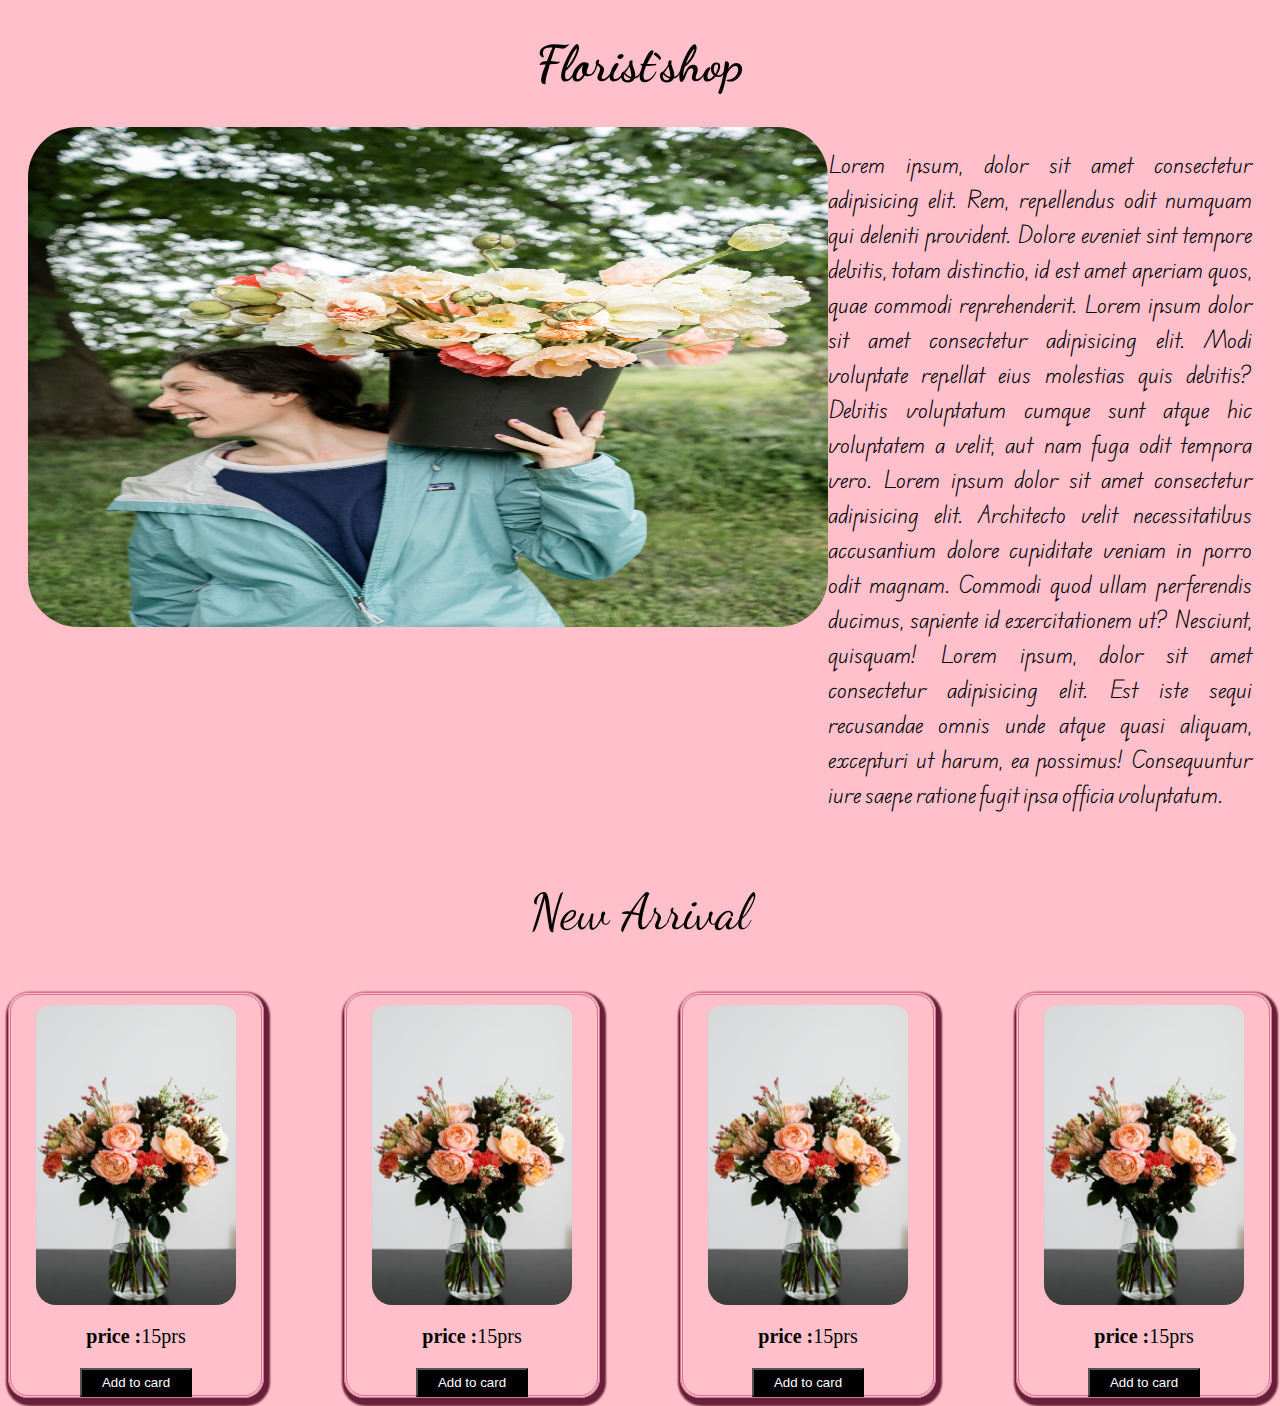
==== florist.html @ 3fe553ad "added card" ====
<!DOCTYPE html>
<html lang="en">
<head>
    <meta charset="UTF-8">
    <meta name="viewport" content="width=device-width, initial-scale=1.0">
    <title>flower shope</title>
    <link rel="stylesheet" href="style.css"/>
    
</head>
<body>
    <h1 class="heading">Florist`shop</h1>

    <div class="main-div">
        <div>
        <img src="./img/zoe-schaeffer-eoAubhPm6H8-unsplash.jpg" class="head-img"/></div>
       <div class="para-div"> <p class="para">Lorem ipsum, dolor sit amet consectetur adipisicing elit. Rem, repellendus odit numquam qui deleniti provident. Dolore eveniet sint tempore debitis, totam distinctio, id est amet aperiam quos, quae commodi reprehenderit.  Lorem ipsum dolor sit amet consectetur adipisicing elit. Modi voluptate repellat eius molestias quis debitis? Debitis voluptatum cumque sunt atque hic voluptatem a velit, aut nam fuga odit tempora vero.  Lorem ipsum dolor sit amet consectetur adipisicing elit. Architecto velit necessitatibus accusantium dolore cupiditate veniam in porro odit magnam. Commodi quod ullam perferendis ducimus, sapiente id exercitationem ut? Nesciunt, quisquam!  Lorem ipsum, dolor sit amet consectetur adipisicing elit. Est iste sequi recusandae omnis unde atque quasi aliquam, excepturi ut harum, ea possimus! Consequuntur iure saepe ratione fugit ipsa officia voluptatum. </p></div>
    </div>

    <p class="heading">New Arrival</p>
   <div class="main-card">
    <div class="card">
        <img src="./img/new 1.jpg" width="200px" class="card-img"/>
        <p class="price"><b>price :</b>15prs</p>
        <button class="btn">Add to card</button>
    </div>
    <div class="card">
        <img src="./img/new 1.jpg" width="200px" class="card-img"/>
        <p class="price"><b>price :</b>15prs</p>
        <button class="btn">Add to card</button>
    </div>
    <div class="card">
        <img src="./img/new 1.jpg" width="200px" class="card-img"/>
        <p class="price"><b>price :</b>15prs</p>
        <button class="btn">Add to card</button>
    </div>
    <div class="card">
        <img src="./img/new 1.jpg" width="200px" class="card-img"/>
        <p class="price"><b>price :</b>15prs</p>
        <button class="btn">Add to card</button>
    </div>
   </div>
</body>
</html>
---- style.css ----
@import url('https://fonts.googleapis.com/css2?family=Dancing+Script:wght@400..700&display=swap');
@import url('https://fonts.googleapis.com/css2?family=Dancing+Script:wght@400..700&family=Edu+AU+VIC+WA+NT+Hand:wght@400..700&family=Foldit:wght@100..900&family=Kalnia+Glaze:wght@100..700&display=swap');
.heading{
    font-family: "Dancing Script", cursive;
    text-align: center;
    font-size: 50px;
  
}
.heading:hover{
    font-size: 45px;
   color: brown;
  
}

body{
    background-color: pink;
}
.main-div{
    display: flex;
    justify-content: space-between;
    text-align: center;
    margin: 20px;
}
.head-img{
    width: 800px;
    height: 500px;
    border-radius: 50px;
}
.head-img:hover{
    border-radius:100px ;
    transition: 0.3s;
}
.para-div{
 width: 40%;
}
.para{
    font-family: "Edu AU VIC WA NT Hand", cursive;
    text-align: justify; 
    font-size: 20px;

}

.main-card{
    display: flex;
    justify-content: space-between;
    align-items: center;
}
.card{
    width: 250px;
    height: 400px;
    border: double palevioletred 3px;
    border-radius: 20px;
    box-shadow: 2px 4px 2px 4px rgb(103, 32, 55);
    
}
.card-img{
    display: block;
    margin: 0 auto;
    padding-top: 10px;
    border-radius: 20px;
}
.card-img:hover{
    border-radius: 40px;
}
.price{
    text-align: center;
    font-size: 20px;
}
.btn{
    display: block;
    margin: 0 auto;
    padding: 5px 20px;
    color: white;
    background-color: black;
   
   
}
.btn:hover{
    background-color: rgb(230, 63, 91);
    color: black;
    border-radius: 20px;
}
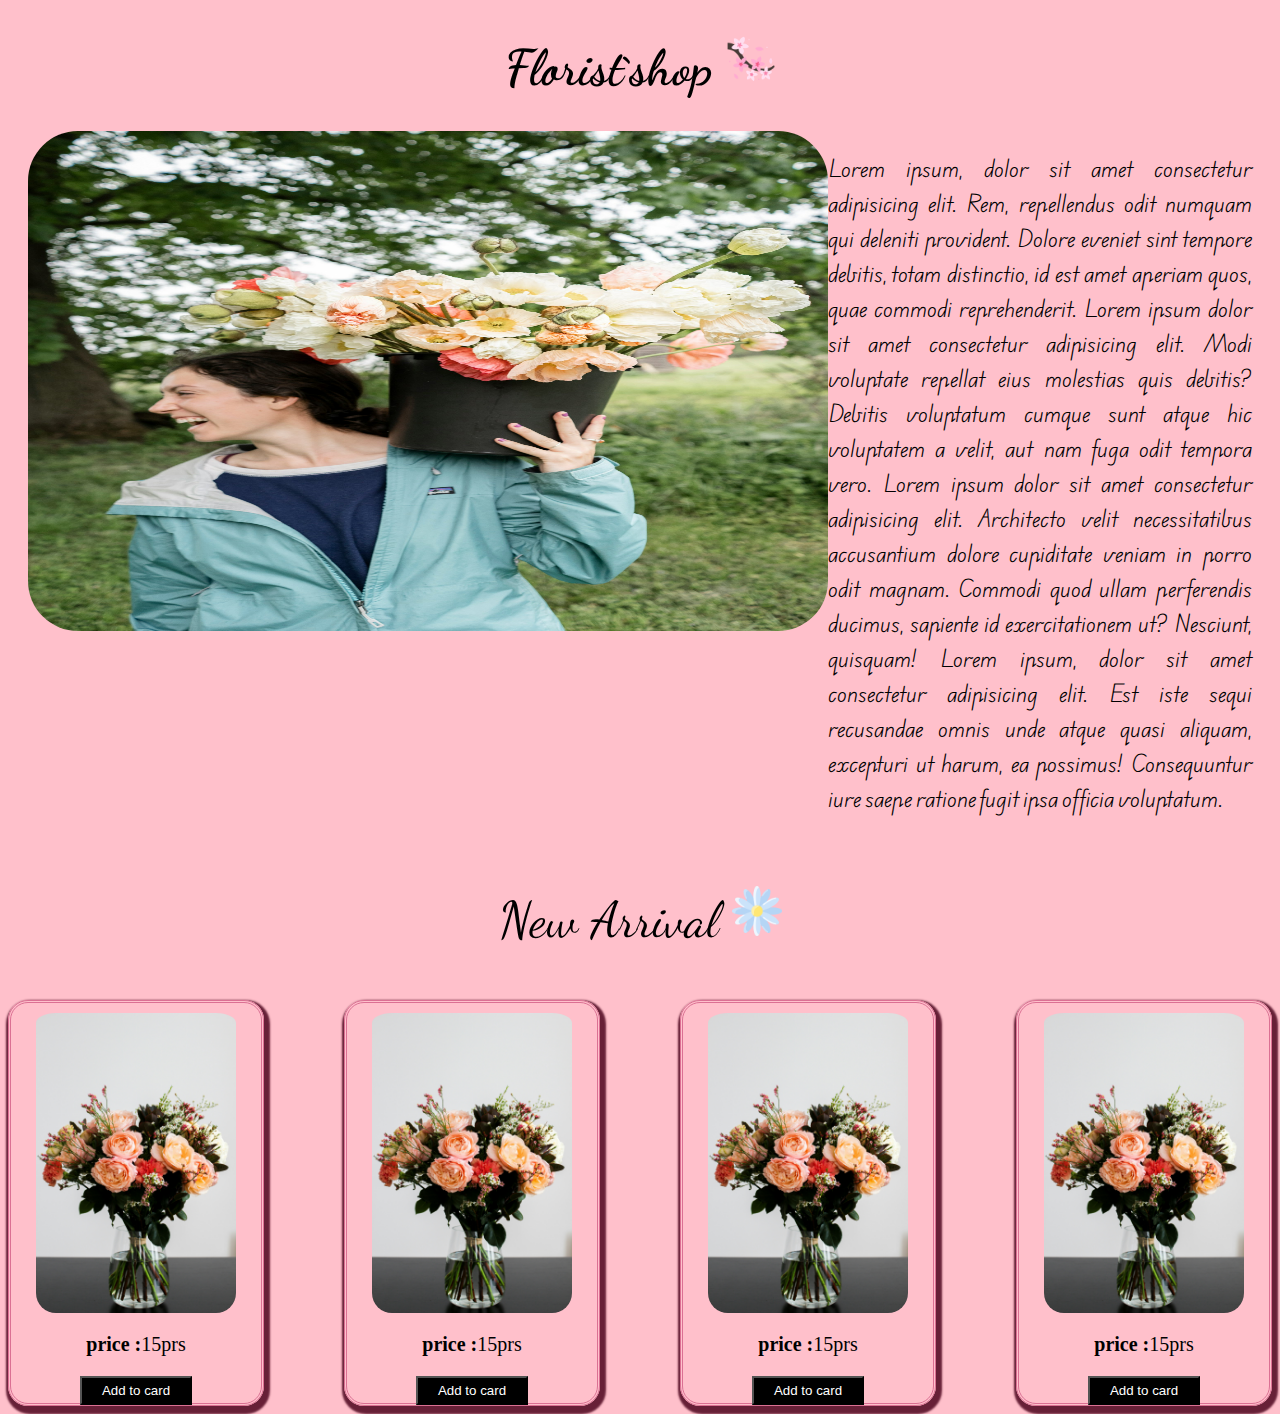
==== commit 34a4cfae: "added icon flower" ====
--- a/florist.html
+++ b/florist.html
@@ -8,7 +8,7 @@
     
 </head>
 <body>
-    <h1 class="heading">Florist`shop</h1>
+    <h1 class="heading">Florist`shop <img src="./img/cherry-blossom.png" width="50px"></h1>
 
     <div class="main-div">
         <div>
@@ -16,7 +16,7 @@
        <div class="para-div"> <p class="para">Lorem ipsum, dolor sit amet consectetur adipisicing elit. Rem, repellendus odit numquam qui deleniti provident. Dolore eveniet sint tempore debitis, totam distinctio, id est amet aperiam quos, quae commodi reprehenderit.  Lorem ipsum dolor sit amet consectetur adipisicing elit. Modi voluptate repellat eius molestias quis debitis? Debitis voluptatum cumque sunt atque hic voluptatem a velit, aut nam fuga odit tempora vero.  Lorem ipsum dolor sit amet consectetur adipisicing elit. Architecto velit necessitatibus accusantium dolore cupiditate veniam in porro odit magnam. Commodi quod ullam perferendis ducimus, sapiente id exercitationem ut? Nesciunt, quisquam!  Lorem ipsum, dolor sit amet consectetur adipisicing elit. Est iste sequi recusandae omnis unde atque quasi aliquam, excepturi ut harum, ea possimus! Consequuntur iure saepe ratione fugit ipsa officia voluptatum. </p></div>
     </div>
 
-    <p class="heading">New Arrival</p>
+    <p class="heading">New Arrival <img src="./img/daisy.png" height="50px"></p>
    <div class="main-card">
     <div class="card">
         <img src="./img/new 1.jpg" width="200px" class="card-img"/>
@@ -38,6 +38,8 @@
         <p class="price"><b>price :</b>15prs</p>
         <button class="btn">Add to card</button>
     </div>
+    
    </div>
+   
 </body>
 </html>--- a/style.css
+++ b/style.css
@@ -46,6 +46,7 @@
     align-items: center;
 }
 .card{
+   
     width: 250px;
     height: 400px;
     border: double palevioletred 3px;
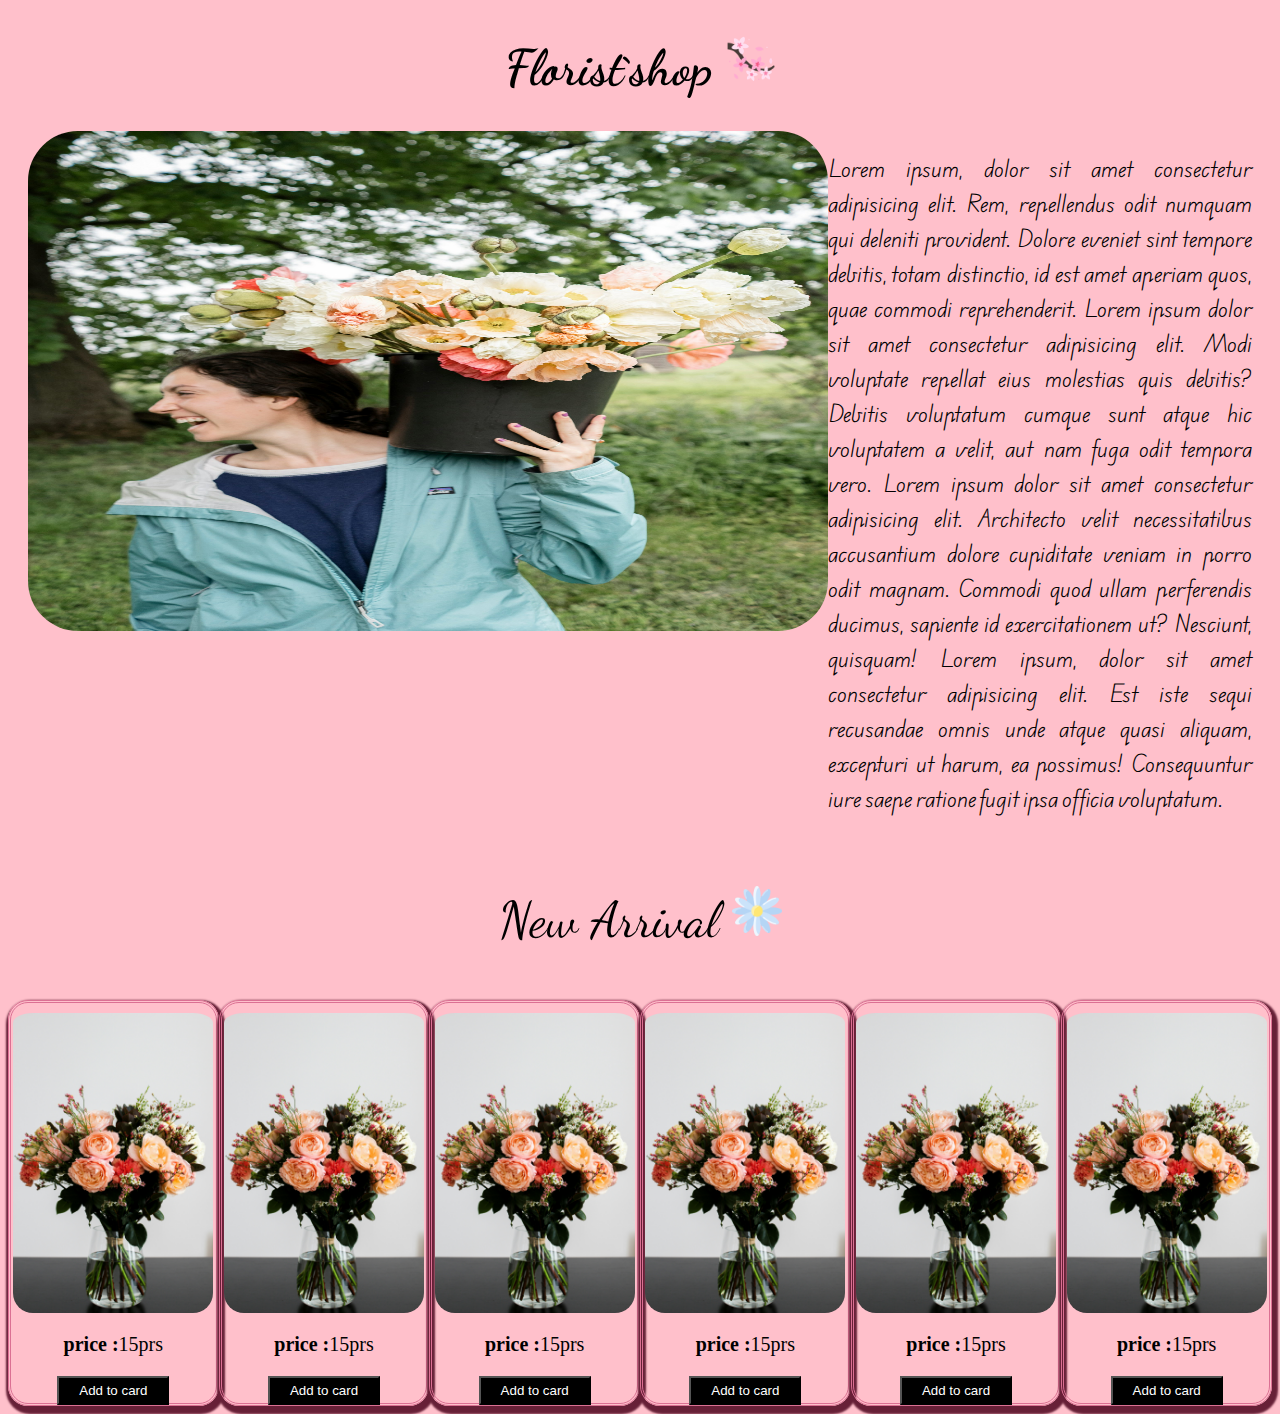
==== commit ca42e591: "added more card" ====
--- a/florist.html
+++ b/florist.html
@@ -38,6 +38,16 @@
         <p class="price"><b>price :</b>15prs</p>
         <button class="btn">Add to card</button>
     </div>
+    <div class="card">
+        <img src="./img/new 1.jpg" width="200px" class="card-img"/>
+        <p class="price"><b>price :</b>15prs</p>
+        <button class="btn">Add to card</button>
+    </div>
+    <div class="card">
+        <img src="./img/new 1.jpg" width="200px" class="card-img"/>
+        <p class="price"><b>price :</b>15prs</p>
+        <button class="btn">Add to card</button>
+    </div>
     
    </div>
    
--- a/style.css
+++ b/style.css
@@ -46,7 +46,6 @@
     align-items: center;
 }
 .card{
-   
     width: 250px;
     height: 400px;
     border: double palevioletred 3px;
